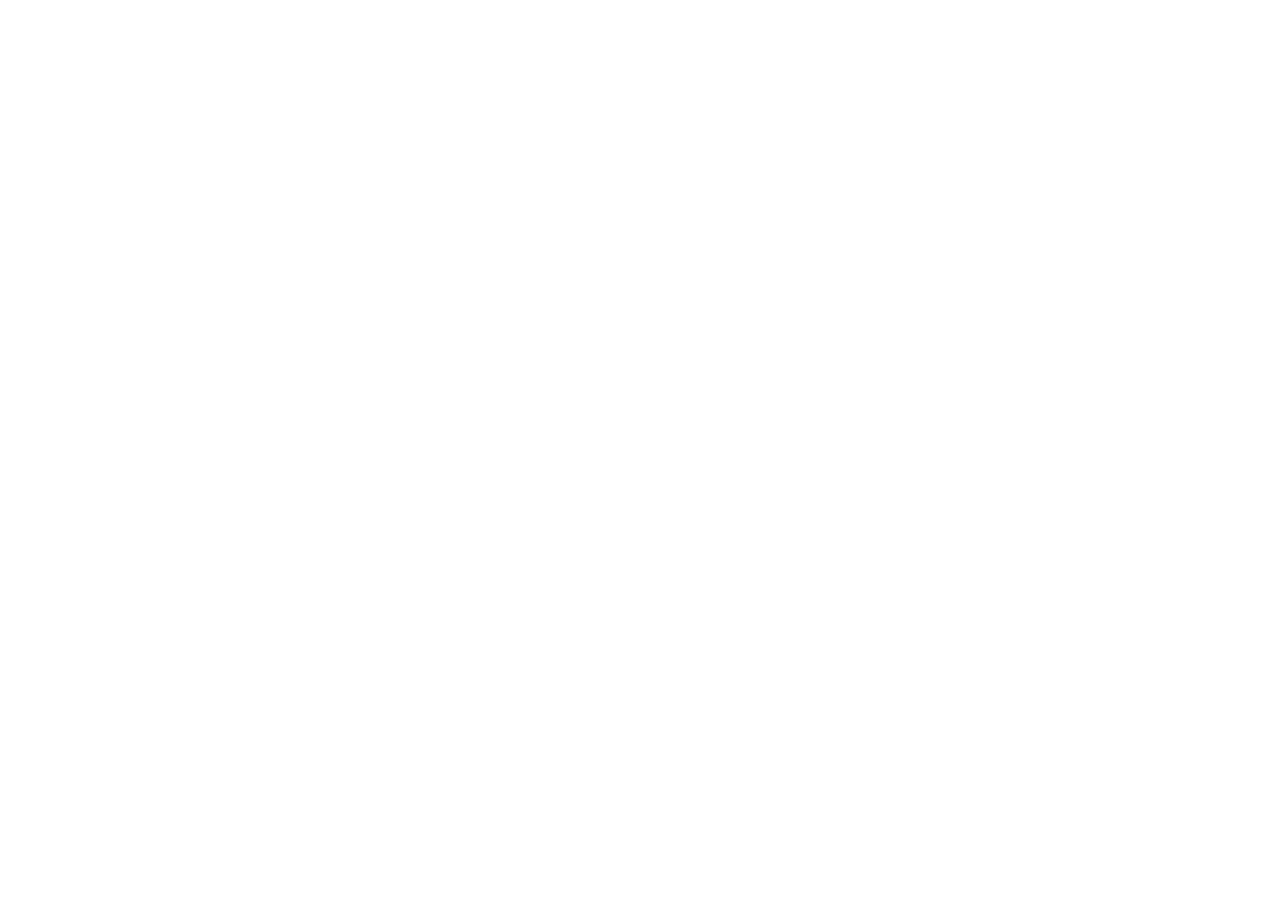
==== index.html @ 2d7b2a8d "Create index.html" ====
<!DOCTYPE html>
<html lang="pt-br">
<head>
    <meta charset="UTF-8">
    <meta name="viewport" content="width=device-width, initial-scale=1.0">
    <link rel="shortcut icon" href="favicon.ico" type="image/x-icon">
    <title>Projeto Redes Sociais</title>
</head>
<body>
    
</body>
</html>
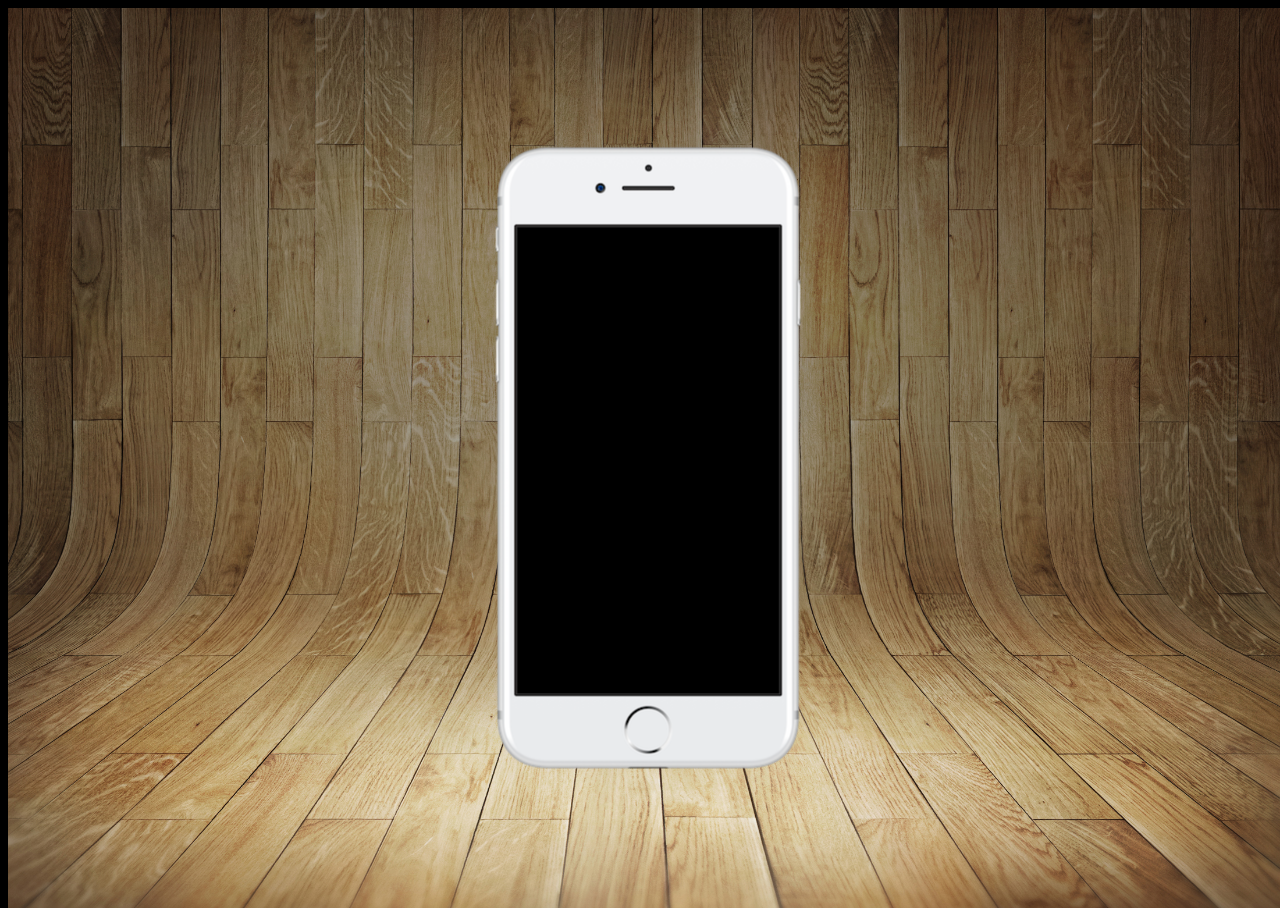
==== commit e5d9ba0e: "sumarry" ====
--- a/index.html
+++ b/index.html
@@ -5,8 +5,16 @@
     <meta name="viewport" content="width=device-width, initial-scale=1.0">
     <link rel="shortcut icon" href="favicon.ico" type="image/x-icon">
     <title>Projeto Redes Sociais</title>
+    <link rel="stylesheet" href="estilos/style.css">    
 </head>
 <body>
-    
+   <main>
+    <section id="telefone">
+
+    </section>
+    <section id="redes-sociais">
+
+    </section>
+   </main> 
 </body>
 </html>--- a/estilos/style.css
+++ b/estilos/style.css
@@ -0,0 +1,34 @@
+@charset "UTF-8"
+
+*{
+    margin: 0px;
+    padding: 0px;
+    font-family: Arial, Helvetica, sans-serif;
+}
+
+html, body{
+    height: 100vh;
+    width: 100vw;
+    background-color: black;
+}
+body {
+    background: url('../imagens/fundo-madeira.jpg') no-repeat top center;
+    background-size: cover ;
+    background-attachment: fixed;
+}
+main {
+    height: 100vh;
+    position: relative;    
+}
+
+section#telefone {
+    position: absolute;
+    top: 50%;
+    left: 50%;
+    transform: translate(-50%, -50%);
+
+    height: 627px;
+    width: 311px;    
+    background: url('../imagens/frame-iphone.png') no-repeat;
+
+}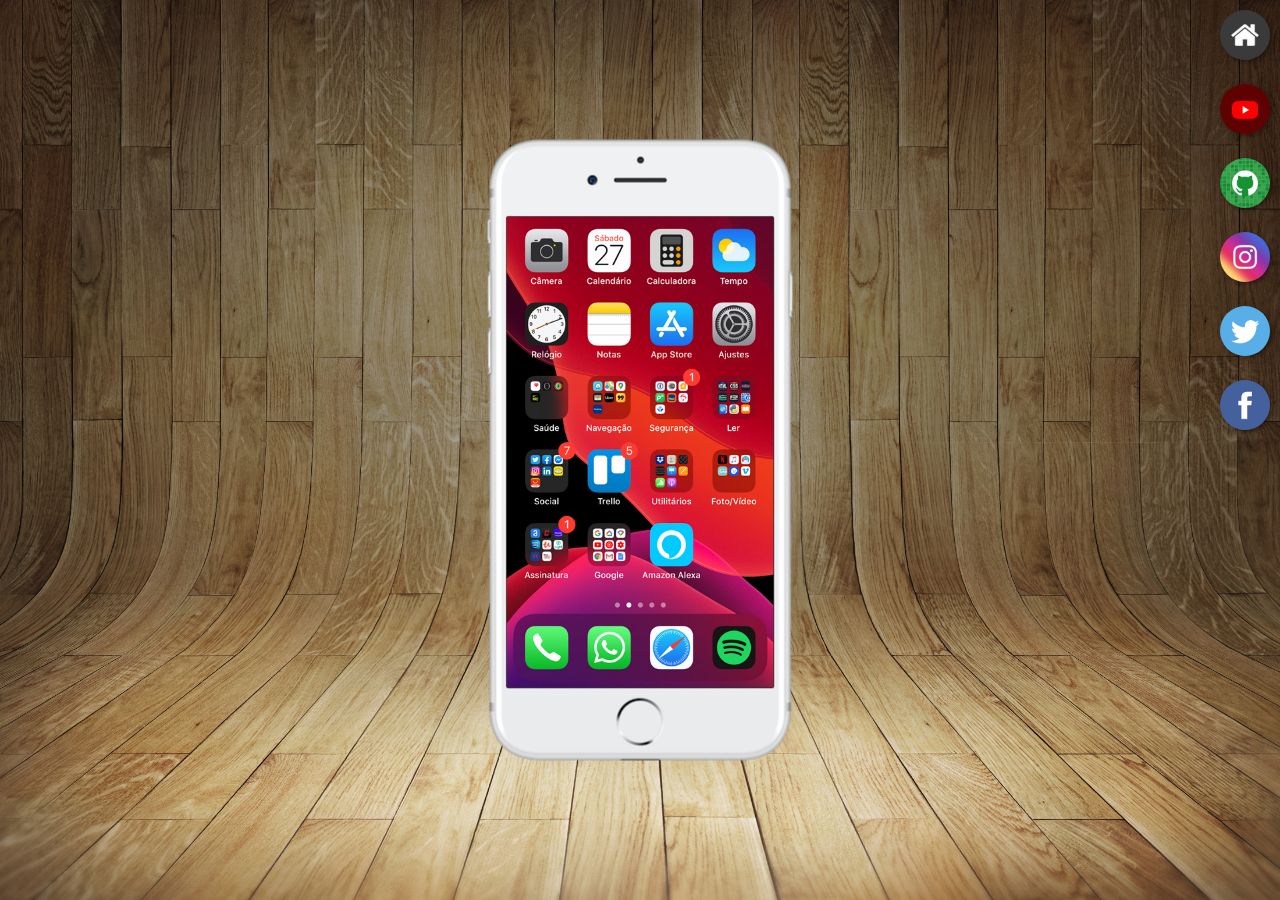
==== commit 322963f0: "sumarry 2" ====
--- a/index.html
+++ b/index.html
@@ -4,17 +4,24 @@
     <meta charset="UTF-8">
     <meta name="viewport" content="width=device-width, initial-scale=1.0">
     <link rel="shortcut icon" href="favicon.ico" type="image/x-icon">
+    <link rel="stylesheet" href="estilos/style.css">
     <title>Projeto Redes Sociais</title>
-    <link rel="stylesheet" href="estilos/style.css">    
 </head>
 <body>
-   <main>
-    <section id="telefone">
-
-    </section>
-    <section id="redes-sociais">
-
-    </section>
-   </main> 
+    <main>
+        <section id="telefone">
+            <iframe src="home.html" name="tela" id="tela" frameborder="0">
+                Seu navegador não é compatível com isso.
+            </iframe>
+        </section>
+        <section id="redes-sociais">
+            <a href="home.html" target="tela"><img src="imagens/logo-home.jpg" alt="Home"></a><br>
+            <a href="youtube.html" target="tela"><img src="imagens/logo-youtube.jpg" alt="YouTube"></a><br>
+            <a href="github.html" target="tela"><img src="imagens/logo-github.jpg" alt="GitHub"></a><br>
+            <a href="instagram.html" target="tela"><img src="imagens/logo-instagram.jpg" alt="Instagram"></a><br>
+            <a href="twitter.html" target="tela"><img src="imagens/logo-twitter.jpg" alt="Twitter"></a><br>
+            <a href="facebook.html" target="tela"><img src="imagens/logo-facebook.jpg" alt="Facebook"></a>
+        </section>
+    </main>
 </body>
 </html>--- a/estilos/style.css
+++ b/estilos/style.css
@@ -1,24 +1,26 @@
-@charset "UTF-8"
+@charset "UTF-8";
 
-*{
+* {
     margin: 0px;
     padding: 0px;
     font-family: Arial, Helvetica, sans-serif;
 }
 
-html, body{
+html, body {
     height: 100vh;
     width: 100vw;
     background-color: black;
 }
+
 body {
     background: url('../imagens/fundo-madeira.jpg') no-repeat top center;
-    background-size: cover ;
+    background-size: cover;
     background-attachment: fixed;
 }
+
 main {
+    position: relative;
     height: 100vh;
-    position: relative;    
 }
 
 section#telefone {
@@ -28,7 +30,33 @@
     transform: translate(-50%, -50%);
 
     height: 627px;
-    width: 311px;    
+    width: 311px;
     background: url('../imagens/frame-iphone.png') no-repeat;
+}
 
+iframe#tela {
+    position: relative;
+    top: 80px;
+    left: 22px;
+    width: 267px;
+    height: 471px;
+}
+
+section#redes-sociais {
+    text-align: right;
+}
+
+section#redes-sociais img {
+    width: 50px;
+    margin: 10px;
+    border-radius: 50%;
+    box-shadow: 2px 2px 5px rgba(0, 0, 0, 0.400);
+    box-sizing: border-box;
+}
+
+section#redes-sociais img:hover {
+    border: 2px solid rgba(255, 255, 255, 0.637);
+    transform: translate(-3px, -3px);
+    box-shadow: 5px 5px 10px rgba(0, 0, 0, 0.623);
+    transition: transform .3s, border 1s;
 }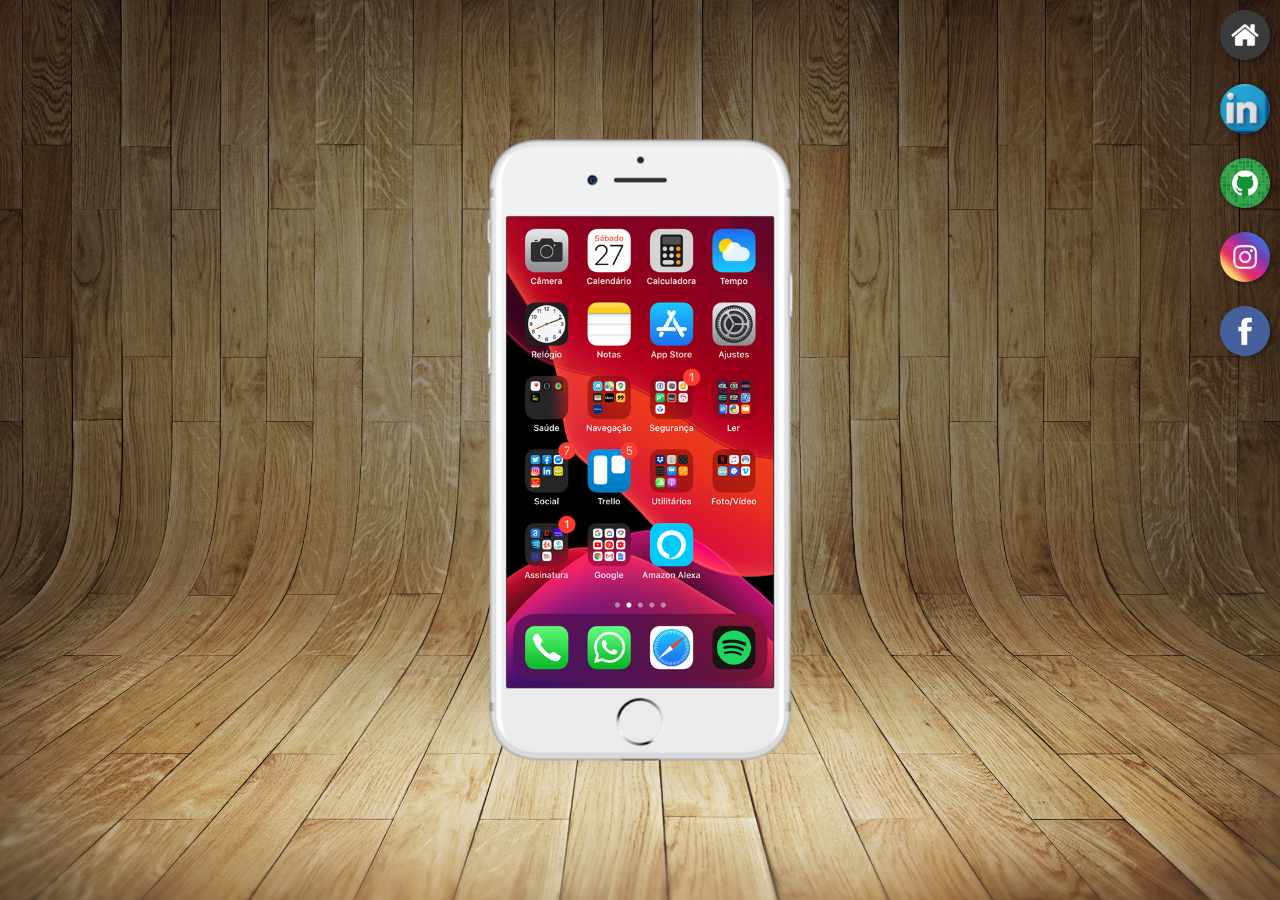
==== commit 0d02e567: "ultima 1" ====
--- a/index.html
+++ b/index.html
@@ -16,10 +16,9 @@
         </section>
         <section id="redes-sociais">
             <a href="home.html" target="tela"><img src="imagens/logo-home.jpg" alt="Home"></a><br>
-            <a href="youtube.html" target="tela"><img src="imagens/logo-youtube.jpg" alt="YouTube"></a><br>
+            <a href="linkedin.html" target="tela"><img src="imagens/logo-linkedin.jpg" alt="Linkedin"></a><br>
             <a href="github.html" target="tela"><img src="imagens/logo-github.jpg" alt="GitHub"></a><br>
-            <a href="instagram.html" target="tela"><img src="imagens/logo-instagram.jpg" alt="Instagram"></a><br>
-            <a href="twitter.html" target="tela"><img src="imagens/logo-twitter.jpg" alt="Twitter"></a><br>
+            <a href="instagram.html" target="tela"><img src="imagens/logo-instagram.jpg" alt="Instagram"></a><br>            
             <a href="facebook.html" target="tela"><img src="imagens/logo-facebook.jpg" alt="Facebook"></a>
         </section>
     </main>
